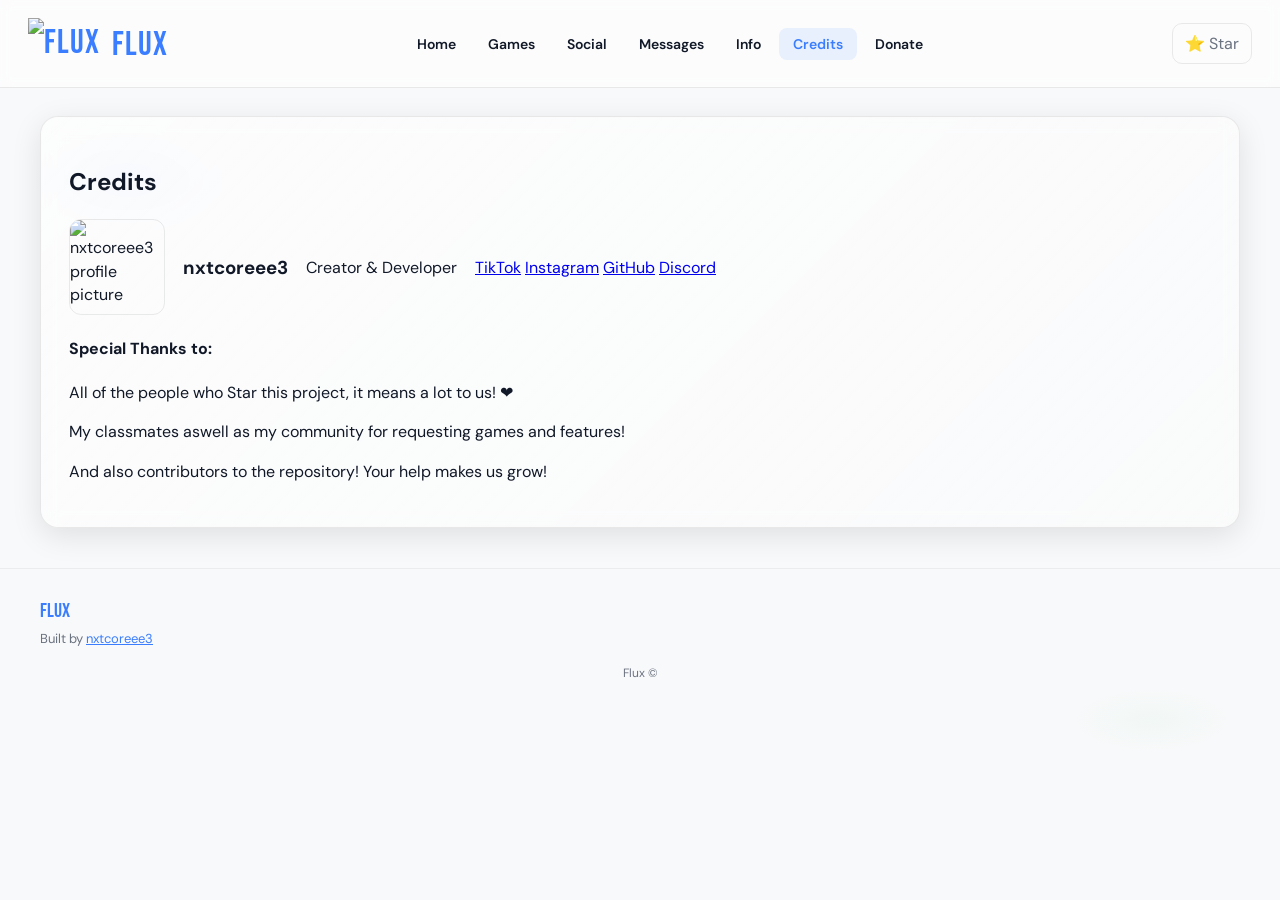
==== credits.html @ bccc271b "Add files via upload" ====
<!doctype html>
<html lang="en">
<head>
  <script>
    // Apply dark/beta instantly before first paint to prevent flash
    (function() {
      try {
        if (localStorage.getItem('flux_dark') === '1' || 
            (localStorage.getItem('flux_dark') === null && window.matchMedia('(prefers-color-scheme: dark)').matches)) {
          document.documentElement.classList.add('dark');
        }
        if (localStorage.getItem('flux_beta') === '1') {
          document.documentElement.classList.add('beta');
        }
      } catch(e) {}
    })();
  </script>

  <meta charset="utf-8" />
  <meta name="viewport" content="width=device-width,initial-scale=1" />
  <title>Credits — Flux</title>
  <link href="https://fonts.googleapis.com/css2?family=Bebas+Neue&family=DM+Sans:wght@400;500;700&display=swap" rel="stylesheet">
  <link rel="stylesheet" href="style.css">
  <style>
    @media (max-width: 768px) {
      #main-nav { overflow-x: auto; -webkit-overflow-scrolling: touch; scrollbar-width: none; flex-wrap: nowrap !important; }
      #main-nav::-webkit-scrollbar { display: none; }
    }
  </style>
</head>
<body>
  <header class="topbar">
    <div class="brand">
      <a href="index.html" class="logo"><img src="assets/logo.png" alt="Flux" style="height:32px;vertical-align:middle;margin-right:6px;"> FLUX</a>
    </div>
    <nav class="nav">
      <button class="nav-toggle" aria-controls="main-nav" aria-expanded="false">☰</button>
      <ul id="main-nav" class="nav-list">
        <li><a href="index.html">Home</a></li>
        <li><a href="games.html">Games</a></li>
        <li><a href="social.html">Social</a></li>
        <li><a href="messages.html">Messages</a></li>
        <li><a href="info.html">Info</a></li>
        <li><a href="credits.html" class="active">Credits</a></li>
        <li><a href="donate.html" class="accent">Donate</a></li>
      </ul>
    </nav>
    <div class="right-actions">
      <a class="icon-btn" href="https://github.com/nxtcoreee3/flux" target="_blank" rel="noopener">⭐ Star</a>
    </div>
  </header>

  <main class="credits-page">
    <section class="section glass">
      <h2>Credits</h2>
      <div class="creator">
        <img src="assets/IMG_0556.JPG" alt="nxtcoreee3 profile picture" class="creator-ava">
        <h3>nxtcoreee3</h3>
        <p>Creator & Developer</p>
        <div class="socials">
          <a class="social" href="https://tiktok.com/@nxtcoreee3" target="_blank" rel="noopener">TikTok</a>
          <a class="social" href="https://instagram.com/nxtcoreee3" target="_blank" rel="noopener">Instagram</a>
          <a class="social" href="https://github.com/nxtcoreee3" target="_blank" rel="noopener">GitHub</a>
          <a class="social" href="https://discord.gg/Jmpzp36PfX" target="_blank" rel="noopener">Discord</a>        
        </div>
      </div>
      <div class="ack">
        <h4>Special Thanks to:</h4>
        <p>All of the people who Star this project, it means a lot to us! ❤️</p>
        <p>My classmates aswell as my community for requesting games and features!</p>
      <p> And also contributors to the repository! Your help makes us grow!</p>
      </div>
    </section>
  </main>

  <footer class="site-footer">
    <div class="footer-inner">
      <div class="footer-brand">
        <a href="index.html" class="logo-small">FLUX</a>
        <p>Built by <a href="https://github.com/nxtcoreee3" target="_blank" rel="noopener">nxtcoreee3</a></p>
      </div>
    </div>
    <small class="copyright">Flux © <span id="year4"></span></small>
  </footer>

  <script type="module" src="script.js"></script>
</body>
</html>
---- style.css ----
/* style.css — Flux */

/* ═══════════════════════════════════════════
   DEFAULT UI  (original look, untouched)
═══════════════════════════════════════════ */

:root {
  --bg: #f8f9fa;
  --panel: #ffffff;
  --glass-bg: rgba(255,255,255,0.5);
  --glass-border: rgba(0,0,0,0.08);
  --accent: #3a7dff;
  --muted: #6b7280;
  --text: #111827;
  --card: #ffffff;
  --glass-blur: 10px;
  --radius: 14px;
  --glass-shadow: 0 8px 30px rgba(0,0,0,0.1);
  --glass-gradient: linear-gradient(135deg, rgba(255,255,255,0.6), rgba(255,255,255,0.3));
  --input-bg: transparent;
  --footer-border: rgba(0,0,0,0.05);
}

html.dark {
  --bg: #0f1117;
  --panel: #1a1d27;
  --glass-bg: rgba(255,255,255,0.04);
  --glass-border: rgba(255,255,255,0.08);
  --muted: #9ca3af;
  --text: #f3f4f6;
  --card: #1a1d27;
  --glass-shadow: 0 8px 30px rgba(0,0,0,0.4);
  --glass-gradient: linear-gradient(135deg, rgba(255,255,255,0.06), rgba(255,255,255,0.02));
  --input-bg: rgba(255,255,255,0.05);
  --footer-border: rgba(255,255,255,0.06);
}

html.dark body {
  background:
    radial-gradient(1200px 600px at 10% 20%, rgba(58,125,255,0.08), transparent 60%),
    radial-gradient(1000px 400px at 90% 80%, rgba(99,102,241,0.06), transparent 60%),
    var(--bg);
  color: var(--text);
}
html.dark .nav-list a { color: var(--text); }
html.dark .logo { color: var(--accent); }
html.dark .title { color: var(--text); }
html.dark .hero h1 { color: var(--text); }
html.dark .modal-panel { background: var(--panel); }
html.dark .modal-header { border-color: var(--glass-border); }
html.dark .card-foot { border-color: var(--glass-border); }
html.dark input, html.dark select {
  background: var(--input-bg) !important;
  color: var(--text) !important;
  border-color: var(--glass-border) !important;
}

*{ box-sizing: border-box; }
html, body { height: 100%; }
body {
  margin: 0;
  font-family: "DM Sans", system-ui, -apple-system, "Segoe UI", Roboto, "Helvetica Neue", Arial;
  background:
    radial-gradient(1200px 600px at 10% 20%, rgba(58,125,255,0.06), transparent 8%),
    radial-gradient(1000px 400px at 90% 80%, rgba(34,197,94,0.03), transparent 8%),
    var(--bg);
  color: var(--text);
  -webkit-font-smoothing: antialiased;
  line-height: 1.45;
  -webkit-tap-highlight-color: transparent;
  transition: background 0.3s ease, color 0.3s ease;
}

.topbar {
  display: flex; align-items: center; justify-content: space-between;
  gap: 16px; padding: 18px 28px;
  backdrop-filter: blur(6px); background: var(--glass-bg);
  border-bottom: 1px solid var(--glass-border);
  position: sticky; top: 0; z-index: 40; transition: background 0.3s ease;
}
.brand { display: flex; align-items: center; gap: 12px; }
.logo { font-family: 'Bebas Neue', sans-serif; font-size: 34px; color: var(--accent); text-decoration: none; letter-spacing: 1px; }
.tag { color: var(--muted); font-size: 13px; }
.nav { display: flex; align-items: center; gap: 12px; }
.nav-toggle { display: none; background: none; border: 0; color: var(--muted); font-size: 18px; padding: 6px 8px; border-radius: 10px; }
.nav-list { display: flex; gap: 4px; list-style: none; padding: 0; margin: 0; }
.nav-list a { color: var(--text); text-decoration: none; font-weight: 600; font-size: 14px; padding: 7px 14px; border-radius: 8px; }
.nav-list a.active, .nav-list a:hover { background: rgba(58,125,255,0.1); color: var(--accent); }
.right-actions { display: flex; align-items: center; gap: 10px; }
.icon-btn { background: transparent; border: 1px solid var(--glass-border); padding: 8px 12px; border-radius: 10px; color: var(--muted); text-decoration: none; transition: background 0.2s; }
.icon-btn:hover { background: rgba(58,125,255,0.08); }
.cta { background: var(--accent); color: white; padding: 10px 14px; border-radius: 10px; text-decoration: none; font-weight: 700; }

.hero {
  max-width: 1200px; margin: 28px auto; padding: 36px; border-radius: 18px;
  display: grid; grid-template-columns: 1fr 360px; gap: 26px; align-items: center;
  background: var(--glass-gradient); border: 1px solid var(--glass-border);
  box-shadow: var(--glass-shadow); backdrop-filter: blur(var(--glass-blur));
}
.hero h1 { font-family: 'Bebas Neue'; font-size: 48px; margin: 0; color: var(--text); }
.hero p { color: var(--muted); margin: 10px 0 18px; }
.hero-actions { display: flex; gap: 12px; }
.btn-large { background: var(--accent); padding: 12px 18px; border-radius: 12px; color: white; text-decoration: none; font-weight: 700; }
.btn-ghost { background: transparent; border: 1px solid var(--glass-border); padding: 10px 16px; border-radius: 12px; color: var(--muted); text-decoration: none; }
.hero-visual { position: relative; height: 160px; }
.tile { position: absolute; border-radius: 12px; background: var(--glass-gradient); box-shadow: 0 10px 40px rgba(0,0,0,0.08); border: 1px solid var(--glass-border); }
.tile-1 { width: 220px; height: 120px; right: 8px; top: 0; transform: rotate(-6deg); }
.tile-2 { width: 160px; height: 92px; right: 40px; top: 60px; transform: rotate(6deg); }
.tile-3 { width: 120px; height: 70px; left: 20px; bottom: 0; transform: rotate(-4deg); }

.section { max-width: 1200px; margin: 28px auto; padding: 0 20px; }
.section-head { display: flex; align-items: center; justify-content: space-between; margin-bottom: 12px; }
.section-head h2 { margin: 0; font-family: 'Bebas Neue'; font-size: 26px; }
.search-wrap input, .controls input { background: var(--input-bg); border: 1px solid var(--glass-border); padding: 8px 12px; border-radius: 10px; color: var(--text); }
.controls select { background: var(--input-bg); border: 1px solid var(--glass-border); padding: 8px 12px; border-radius: 10px; color: var(--text); }
.controls { display: flex; gap: 10px; align-items: center; }

.grid { display: grid; grid-template-columns: repeat(auto-fill, minmax(220px, 1fr)); gap: 18px; }

.card {
  background: var(--glass-bg); border: 1px solid var(--glass-border);
  border-radius: 12px; overflow: hidden;
  transition: transform .18s ease, box-shadow .18s ease;
  display: flex; flex-direction: column; min-height: 320px; position: relative;
}
.card:hover { transform: translateY(-8px); box-shadow: 0 18px 60px rgba(0,0,0,0.12); }
.thumb { width: 100%; height: 160px; object-fit: cover; display: block; }
.card-body { padding: 12px; flex: 1; display: flex; flex-direction: column; gap: 8px; }
.title { font-family: 'Bebas Neue'; font-size: 18px; margin: 0; color: var(--text); }
.meta { color: var(--muted); font-size: 13px; }
.card-foot { display: flex; justify-content: space-between; align-items: center; padding: 12px; border-top: 1px solid var(--glass-border); }
.play-btn { background: var(--accent); padding: 10px 14px; border-radius: 10px; color: white; border: none; font-weight: 700; cursor: pointer; }
.open-btn { background: transparent; border: 1px solid var(--glass-border); padding: 8px 12px; border-radius: 10px; color: var(--muted); cursor: pointer; }
.favorite { width: 36px; height: 36px; border-radius: 9px; display: inline-grid; place-items: center; border: 1px solid var(--glass-border); cursor: pointer; color: var(--muted); background: transparent; }
.favorite.active { color: #ffd166; border-color: rgba(255,209,102,0.3); box-shadow: 0 6px 24px rgba(255,209,102,0.15); }

.hot-badge { position:absolute;top:8px;left:8px;background:linear-gradient(135deg,#ef4444,#f59e0b);color:white;font-size:10px;font-weight:800;padding:3px 8px;border-radius:20px;letter-spacing:0.5px;z-index:2;box-shadow:0 2px 8px rgba(239,68,68,0.4);display:inline-block;width:fit-content; }
.new-badge { position:absolute;top:8px;left:8px;background:linear-gradient(135deg,#22c55e,#16a34a);color:white;font-size:10px;font-weight:800;padding:3px 8px;border-radius:20px;letter-spacing:0.5px;z-index:2;box-shadow:0 2px 8px rgba(34,197,94,0.4);display:inline-block;width:fit-content; }
.compat-badge { display:inline-flex;align-items:center;background:rgba(58,125,255,0.1);color:var(--accent);font-size:10px;font-weight:700;padding:2px 7px;border-radius:20px;border:1px solid rgba(58,125,255,0.2);cursor:help;position:relative;z-index:10; }

.embed-warning { background: var(--glass-bg); padding: 12px; border-radius: 10px; border: 1px dashed var(--glass-border); margin-top: 12px; color: var(--muted); }
.hidden { display: none; }

.modal { position: fixed; inset: 0; display: none; align-items: center; justify-content: center; z-index: 120; }
.modal[aria-hidden="false"] { display: flex; }
.modal-backdrop { position: absolute; inset: 0; background: linear-gradient(180deg, rgba(0,0,0,0.08), rgba(0,0,0,0.12)); backdrop-filter: blur(3px); }
.modal-panel { position: relative; width: calc(100% - 40px); max-width: 1100px; height: 80vh; background: var(--panel); border-radius: 12px; box-shadow: 0 30px 100px rgba(0,0,0,0.2); overflow: hidden; display: flex; flex-direction: column; border: 1px solid var(--glass-border); }
.modal-header { display: flex; align-items: center; justify-content: space-between; padding: 12px 16px; border-bottom: 1px solid var(--glass-border); }
.modal-header [id^="modal-title"] { font-weight: 700; color: var(--text); }
.modal-tools { display: flex; gap: 8px; }
.tool-btn { background: transparent; border: 1px solid var(--glass-border); padding: 8px 10px; border-radius: 8px; color: var(--muted); cursor: pointer; }
.modal-body { flex: 1; display: flex; flex-direction: column; padding: 8px; }
.iframe-wrap { flex: 1; border-radius: 8px; overflow: hidden; background: #f1f1f1; }
iframe { width: 100%; height: 100%; border: 0; background: #f1f1f1; }

.site-footer { margin-top: 40px; padding: 28px 20px; border-top: 1px solid var(--footer-border); }
.footer-inner { max-width: 1200px; margin: 0 auto; display: flex; gap: 20px; align-items: center; justify-content: space-between; }
.logo-small { font-family: 'Bebas Neue'; font-size: 20px; color: var(--accent); text-decoration: none; }
.footer-links a { color: var(--muted); text-decoration: none; margin-right: 10px; }
.star-btn, .coffee-btn { display: inline-block; padding: 8px 12px; border-radius: 10px; text-decoration: none; background: var(--accent); color: #fff; }
.footer-brand p { color: var(--muted); font-size: 13px; margin: 4px 0 0; }
.footer-brand a { color: var(--accent); }
.copyright { display: block; text-align: center; color: var(--muted); font-size: 12px; margin-top: 16px; }
.creator { display: flex; align-items: center; gap: 18px; }
.creator-ava { width: 96px; height: 96px; border-radius: 12px; object-fit: cover; border: 1px solid var(--glass-border); }
.big-btn { display: inline-block; padding: 12px 18px; border-radius: 12px; background: var(--accent); color: #fff; text-decoration: none; margin-right: 12px; }
.big-btn.alt { background: transparent; border: 1px solid var(--glass-border); color: var(--muted); }
.glass { background: var(--glass-gradient); border: 1px solid var(--glass-border); box-shadow: var(--glass-shadow); backdrop-filter: blur(var(--glass-blur)); border-radius: 18px; padding: 28px; }

@media (max-width: 900px) {
  .hero { grid-template-columns: 1fr; padding: 22px; }
  .nav-list { display: none; }
  .nav-toggle { display: inline-block; }
  .topbar { padding: 12px; }
  .section { padding: 0 14px; }
  .footer-inner { flex-direction: column; align-items: flex-start; gap: 16px; }
}
@media (max-width: 768px) {
  #main-nav { overflow-x: auto; -webkit-overflow-scrolling: touch; scrollbar-width: none; flex-wrap: nowrap !important; }
  #main-nav::-webkit-scrollbar { display: none; }
}

@keyframes pulse-dot {
  0%, 100% { opacity: 1; transform: scale(1); }
  50% { opacity: 0.6; transform: scale(1.3); }
}
@keyframes floaty {
  0% { transform: translateY(0); }
  50% { transform: translateY(-6px); }
  100% { transform: translateY(0); }
}
.tile-1, .tile-3 { animation: floaty 4s ease-in-out infinite; }


/* ═══════════════════════════════════════════════════════════════
   🧪 BETA MODE  — html.beta class on <html> activates everything
   Additive layer: overrides default styles, keeps all features
═══════════════════════════════════════════════════════════════ */

/* Beta variables */
html.beta {
  --beta-bg: #0a0b0f;
  --beta-surface: #12141c;
  --beta-surface2: #1c1f2e;
  --beta-border: rgba(255,255,255,0.06);
  --beta-accent: #7c6aff;
  --beta-accent2: #a855f7;
  --beta-glow: rgba(124,106,255,0.25);
  --beta-text: #e8eaf0;
  --beta-muted: #6b7280;
  --beta-card: #161924;
  --beta-gradient: linear-gradient(135deg, #7c6aff, #a855f7);

  /* Override base vars so everything picks up */
  --bg: var(--beta-bg);
  --panel: var(--beta-surface);
  --glass-bg: rgba(255,255,255,0.03);
  --glass-border: var(--beta-border);
  --accent: var(--beta-accent);
  --muted: var(--beta-muted);
  --text: var(--beta-text);
  --card: var(--beta-card);
  --glass-shadow: 0 8px 40px rgba(0,0,0,0.6);
  --glass-gradient: linear-gradient(135deg, rgba(124,106,255,0.08), rgba(168,85,247,0.04));
  --glass-blur: 20px;
  --footer-border: rgba(255,255,255,0.05);
  --input-bg: rgba(255,255,255,0.04);
}

/* Body — rich dark with subtle animated aurora */
html.beta body {
  background: var(--beta-bg);
  color: var(--beta-text);
  animation: beta-aurora 12s ease-in-out infinite alternate;
}
@keyframes beta-aurora {
  0%   { background-position: 0% 0%; }
  100% { background-position: 100% 100%; }
}
html.beta body::before {
  content: '';
  position: fixed;
  inset: 0;
  z-index: -1;
  background:
    radial-gradient(ellipse 80vw 60vh at 20% 10%, rgba(124,106,255,0.12), transparent 60%),
    radial-gradient(ellipse 60vw 40vh at 80% 80%, rgba(168,85,247,0.09), transparent 55%),
    radial-gradient(ellipse 50vw 50vh at 50% 50%, rgba(56,189,248,0.05), transparent 60%),
    var(--beta-bg);
  pointer-events: none;
}

/* ── Beta Topbar ── */
html.beta .topbar {
  background: rgba(10,11,15,0.85);
  backdrop-filter: blur(20px);
  border-bottom: 1px solid var(--beta-border);
  padding: 12px 28px;
  box-shadow: 0 1px 0 rgba(255,255,255,0.04), 0 4px 24px rgba(0,0,0,0.4);
}
html.beta .logo {
  font-size: 32px;
  background: var(--beta-gradient);
  -webkit-background-clip: text;
  -webkit-text-fill-color: transparent;
  background-clip: text;
  filter: drop-shadow(0 0 12px rgba(124,106,255,0.4));
}
html.beta .nav-list a {
  color: var(--beta-muted);
  font-size: 13px;
  font-weight: 600;
  padding: 6px 13px;
  border-radius: 8px;
  letter-spacing: 0.2px;
  transition: all 0.2s;
}
html.beta .nav-list a:hover,
html.beta .nav-list a.active {
  background: rgba(124,106,255,0.15);
  color: #a78bfa;
}
html.beta .nav-list a.active {
  box-shadow: inset 0 0 0 1px rgba(124,106,255,0.3);
}
html.beta .icon-btn {
  border-color: var(--beta-border);
  color: var(--beta-muted);
  border-radius: 20px;
  padding: 7px 14px;
  font-size: 12px;
  letter-spacing: 0.2px;
}
html.beta .icon-btn:hover {
  background: rgba(124,106,255,0.12);
  border-color: rgba(124,106,255,0.3);
  color: #a78bfa;
}
html.beta .cta {
  background: var(--beta-gradient);
  border-radius: 20px;
  padding: 8px 18px;
  font-size: 13px;
  box-shadow: 0 4px 16px var(--beta-glow);
  letter-spacing: 0.2px;
}

/* ── Beta Hero ── */
html.beta .hero {
  background: linear-gradient(135deg, rgba(124,106,255,0.08), rgba(168,85,247,0.05));
  border-color: rgba(124,106,255,0.2);
  border-radius: 20px;
  box-shadow: 0 0 0 1px rgba(124,106,255,0.1), 0 24px 60px rgba(0,0,0,0.5);
}
html.beta .hero h1 {
  background: linear-gradient(135deg, #e8eaf0 30%, #a78bfa);
  -webkit-background-clip: text;
  -webkit-text-fill-color: transparent;
  background-clip: text;
}
html.beta .btn-large {
  background: var(--beta-gradient);
  border-radius: 20px;
  box-shadow: 0 4px 20px var(--beta-glow);
  padding: 12px 22px;
}
html.beta .btn-ghost {
  border-color: rgba(124,106,255,0.3);
  color: #a78bfa;
  border-radius: 20px;
}
html.beta .tile {
  background: linear-gradient(135deg, rgba(124,106,255,0.12), rgba(168,85,247,0.06));
  border-color: rgba(124,106,255,0.15);
  box-shadow: 0 8px 32px rgba(124,106,255,0.15);
}

/* ── Beta Cards ── */
html.beta .card {
  background: var(--beta-card);
  border: 1px solid var(--beta-border);
  border-radius: 14px;
  min-height: 0;
  overflow: hidden;
  transition: transform 0.2s cubic-bezier(0.34,1.56,0.64,1), box-shadow 0.2s ease, border-color 0.2s ease;
}
html.beta .card:hover {
  transform: translateY(-6px) scale(1.01);
  box-shadow: 0 20px 60px rgba(0,0,0,0.5), 0 0 0 1px rgba(124,106,255,0.3);
  border-color: rgba(124,106,255,0.3);
}
html.beta .thumb {
  height: 150px;
  filter: brightness(0.95);
  transition: filter 0.2s, transform 0.3s;
}
html.beta .card:hover .thumb {
  filter: brightness(1.05);
  transform: scale(1.03);
}
html.beta .card-body {
  background: var(--beta-card);
}
html.beta .title {
  color: var(--beta-text);
  font-size: 17px;
}
html.beta .meta {
  color: var(--beta-muted);
  font-size: 12px;
}
html.beta .card-foot {
  background: rgba(255,255,255,0.02);
  border-color: var(--beta-border);
}
html.beta .play-btn {
  background: var(--beta-gradient);
  border-radius: 20px;
  padding: 9px 18px;
  font-size: 13px;
  box-shadow: 0 4px 14px var(--beta-glow);
  letter-spacing: 0.2px;
  transition: opacity 0.15s, box-shadow 0.15s;
}
html.beta .play-btn:hover {
  opacity: 0.9;
  box-shadow: 0 6px 20px var(--beta-glow);
}
html.beta .favorite {
  border-color: var(--beta-border);
  border-radius: 20px;
  width: 34px; height: 34px;
}
html.beta .favorite:hover { border-color: #ffd166; }

/* ── Beta Badges ── */
html.beta .hot-badge {
  background: linear-gradient(135deg, #ef4444, #f97316);
  box-shadow: 0 2px 12px rgba(239,68,68,0.5);
  border-radius: 20px;
}
html.beta .new-badge {
  background: linear-gradient(135deg, #22c55e, #10b981);
  box-shadow: 0 2px 12px rgba(34,197,94,0.5);
  border-radius: 20px;
}
html.beta .compat-badge {
  background: rgba(124,106,255,0.12);
  color: #a78bfa;
  border-color: rgba(124,106,255,0.25);
}

/* ── Beta Section headings ── */
html.beta .section-head h2 {
  background: var(--beta-gradient);
  -webkit-background-clip: text;
  -webkit-text-fill-color: transparent;
  background-clip: text;
  font-size: 24px;
  letter-spacing: 0.5px;
}
html.beta .search-wrap input,
html.beta .controls input,
html.beta .controls select {
  background: rgba(255,255,255,0.04) !important;
  border-color: var(--beta-border) !important;
  color: var(--beta-text) !important;
  border-radius: 20px !important;
}

/* ── Beta Modal ── */
html.beta .modal-backdrop {
  background: rgba(0,0,0,0.7);
  backdrop-filter: blur(10px);
}
html.beta .modal-panel {
  background: var(--beta-surface);
  border-color: rgba(124,106,255,0.2);
  border-radius: 18px;
  box-shadow: 0 40px 120px rgba(0,0,0,0.7), 0 0 0 1px rgba(124,106,255,0.15);
}
html.beta .modal-header { border-color: var(--beta-border); }
html.beta .tool-btn {
  border-color: var(--beta-border);
  color: var(--beta-muted);
  border-radius: 20px;
}
html.beta .tool-btn:hover {
  background: rgba(124,106,255,0.1);
  border-color: rgba(124,106,255,0.3);
  color: #a78bfa;
}

/* ── Beta Glass util ── */
html.beta .glass {
  background: linear-gradient(135deg, rgba(124,106,255,0.06), rgba(168,85,247,0.03));
  border-color: rgba(124,106,255,0.15);
  box-shadow: 0 8px 40px rgba(0,0,0,0.4);
  border-radius: 20px;
}

/* ── Beta Footer ── */
html.beta .site-footer {
  border-color: var(--beta-border);
}
html.beta .logo-small {
  background: var(--beta-gradient);
  -webkit-background-clip: text;
  -webkit-text-fill-color: transparent;
  background-clip: text;
}
html.beta .star-btn, html.beta .coffee-btn {
  background: var(--beta-gradient);
  border-radius: 20px;
  box-shadow: 0 4px 14px var(--beta-glow);
}

/* ── Beta input overrides ── */
html.beta input, html.beta select, html.beta textarea {
  background: rgba(255,255,255,0.04) !important;
  border-color: var(--beta-border) !important;
  color: var(--beta-text) !important;
}

/* ── Beta indicator badge in dropdown ── */
.beta-mode-indicator {
  display: inline-flex;
  align-items: center;
  gap: 4px;
  background: linear-gradient(135deg, #7c6aff, #a855f7);
  color: white;
  font-size: 9px;
  font-weight: 800;
  padding: 2px 7px;
  border-radius: 20px;
  letter-spacing: 0.6px;
  text-transform: uppercase;
  margin-left: auto;
}

/* ═══════════════════════════════════════════════════════════════
   🧪 BETA MODE — EXTENDED REVOLUTIONARY LAYER
═══════════════════════════════════════════════════════════════ */

/* ── Instant dark background on beta to kill white flash ── */
html.beta,
html.beta body {
  background-color: #0a0b0f !important;
}

/* ── Scrollbar ── */
html.beta ::-webkit-scrollbar { width: 6px; height: 6px; }
html.beta ::-webkit-scrollbar-track { background: transparent; }
html.beta ::-webkit-scrollbar-thumb { background: rgba(124,106,255,0.3); border-radius: 20px; }
html.beta ::-webkit-scrollbar-thumb:hover { background: rgba(124,106,255,0.5); }

/* ── Selection ── */
html.beta ::selection { background: rgba(124,106,255,0.3); color: white; }

/* ── Topbar — frosted dark pill nav ── */
html.beta .topbar {
  padding: 10px 24px;
  background: rgba(10,11,15,0.9) !important;
  border-bottom: 1px solid rgba(255,255,255,0.05);
  box-shadow: 0 1px 30px rgba(0,0,0,0.5);
}
html.beta .nav-list {
  background: rgba(255,255,255,0.04);
  border-radius: 12px;
  padding: 4px;
  border: 1px solid rgba(255,255,255,0.06);
  gap: 2px;
}
html.beta .nav-list a {
  border-radius: 9px;
  font-size: 13px;
  padding: 6px 12px;
  color: rgba(255,255,255,0.5);
  font-weight: 500;
  transition: all 0.15s;
}
html.beta .nav-list a:hover {
  background: rgba(255,255,255,0.07);
  color: rgba(255,255,255,0.9);
}
html.beta .nav-list a.active {
  background: linear-gradient(135deg, rgba(124,106,255,0.35), rgba(168,85,247,0.25));
  color: #c4b5fd;
  box-shadow: 0 0 0 1px rgba(124,106,255,0.4);
  font-weight: 700;
}

/* ── User display name in nav ── */
html.beta #user-name { color: rgba(255,255,255,0.85) !important; }
html.dark #user-name { color: var(--text) !important; }
html.dark #profile-display-name { color: var(--text) !important; }
html.dark .profile-dropdown { background: var(--panel) !important; }

/* ── Grid — tighter, more tiles ── */
html.beta .grid {
  grid-template-columns: repeat(auto-fill, minmax(185px, 1fr));
  gap: 10px;
}

/* ── Cards — cinematic style ── */
html.beta .card {
  background: #0f1118;
  border: 1px solid rgba(255,255,255,0.05);
  border-radius: 12px;
  min-height: 0;
  box-shadow: 0 4px 20px rgba(0,0,0,0.4);
}
html.beta .card::after {
  content: '';
  position: absolute;
  inset: 0;
  border-radius: 12px;
  background: linear-gradient(to bottom, transparent 50%, rgba(0,0,0,0.7) 100%);
  pointer-events: none;
  z-index: 1;
  opacity: 0;
  transition: opacity 0.2s;
}
html.beta .card:hover::after { opacity: 1; }
html.beta .card:hover {
  border-color: rgba(124,106,255,0.4);
  box-shadow: 0 0 0 1px rgba(124,106,255,0.25), 0 20px 50px rgba(0,0,0,0.6);
  transform: translateY(-5px) scale(1.015);
}
html.beta .thumb {
  height: 145px;
  transition: transform 0.4s cubic-bezier(0.34,1.1,0.64,1);
}
html.beta .card:hover .thumb { transform: scale(1.06); }
html.beta .card-body {
  background: transparent;
  padding: 10px 10px 6px;
  position: relative;
  z-index: 2;
}
html.beta .card-foot {
  background: rgba(255,255,255,0.03);
  border-color: rgba(255,255,255,0.05);
  position: relative;
  z-index: 2;
}
html.beta .title { font-size: 15px; color: rgba(255,255,255,0.92); letter-spacing: 0.2px; }
html.beta .meta { font-size: 11px; color: rgba(255,255,255,0.35); }

/* ── Play button — glowing pill ── */
html.beta .play-btn {
  background: linear-gradient(135deg, #7c6aff, #a855f7);
  border-radius: 20px;
  padding: 8px 16px;
  font-size: 12px;
  letter-spacing: 0.3px;
  box-shadow: 0 4px 14px rgba(124,106,255,0.4);
  border: none;
  position: relative;
  overflow: hidden;
  transition: all 0.2s;
}
html.beta .play-btn::before {
  content: '';
  position: absolute;
  top: 0; left: -100%;
  width: 100%; height: 100%;
  background: linear-gradient(90deg, transparent, rgba(255,255,255,0.15), transparent);
  transition: left 0.4s;
}
html.beta .play-btn:hover::before { left: 100%; }
html.beta .play-btn:hover {
  transform: translateY(-1px);
  box-shadow: 0 6px 22px rgba(124,106,255,0.55);
}

/* ── Favourite button ── */
html.beta .favorite {
  width: 32px; height: 32px;
  border-radius: 8px;
  border-color: rgba(255,255,255,0.08);
  transition: all 0.15s;
}
html.beta .favorite:hover { border-color: #ffd166; color: #ffd166; background: rgba(255,209,102,0.08); }
html.beta .favorite.active { color: #ffd166; border-color: rgba(255,209,102,0.4); background: rgba(255,209,102,0.1); }

/* ── Section headings ── */
html.beta .section { padding: 0 20px; }
html.beta .section-head h2 {
  font-size: 13px;
  font-weight: 700;
  text-transform: uppercase;
  letter-spacing: 1.5px;
  background: none;
  -webkit-text-fill-color: unset;
  color: rgba(255,255,255,0.4);
  font-family: 'DM Sans', sans-serif;
}

/* ── Hero — immersive cinematic ── */
html.beta .hero {
  background: linear-gradient(135deg, rgba(124,106,255,0.1) 0%, rgba(10,11,15,0) 60%), #0f1118;
  border: 1px solid rgba(124,106,255,0.15);
  border-radius: 20px;
  box-shadow: 0 0 80px rgba(124,106,255,0.08), inset 0 1px 0 rgba(255,255,255,0.05);
  position: relative;
  overflow: hidden;
}
html.beta .hero::before {
  content: '';
  position: absolute;
  top: -60%; left: -20%;
  width: 60%; height: 200%;
  background: radial-gradient(ellipse, rgba(124,106,255,0.15), transparent 60%);
  pointer-events: none;
}
html.beta .hero h1 {
  -webkit-text-fill-color: unset;
  background: none;
  color: white;
  font-size: 52px;
  line-height: 1;
  text-shadow: 0 0 40px rgba(124,106,255,0.3);
}
html.beta .hero p { color: rgba(255,255,255,0.45); }
html.beta .btn-large {
  background: linear-gradient(135deg, #7c6aff, #a855f7);
  border-radius: 24px;
  padding: 13px 26px;
  font-size: 14px;
  box-shadow: 0 6px 24px rgba(124,106,255,0.45);
  letter-spacing: 0.3px;
  position: relative;
  overflow: hidden;
  transition: all 0.2s;
}
html.beta .btn-large:hover { transform: translateY(-2px); box-shadow: 0 10px 32px rgba(124,106,255,0.55); }
html.beta .btn-ghost {
  border-radius: 24px;
  border-color: rgba(255,255,255,0.1);
  color: rgba(255,255,255,0.5);
  padding: 12px 22px;
  transition: all 0.2s;
}
html.beta .btn-ghost:hover { border-color: rgba(124,106,255,0.4); color: #c4b5fd; background: rgba(124,106,255,0.08); }

/* ── Search & inputs ── */
html.beta .search-wrap input,
html.beta .controls input,
html.beta .controls select,
html.beta input:not([type="checkbox"]):not([type="radio"]),
html.beta select,
html.beta textarea {
  background: rgba(255,255,255,0.04) !important;
  border: 1px solid rgba(255,255,255,0.08) !important;
  color: rgba(255,255,255,0.8) !important;
  border-radius: 10px !important;
  transition: border-color 0.15s, box-shadow 0.15s;
}
html.beta input:focus,
html.beta select:focus,
html.beta textarea:focus {
  border-color: rgba(124,106,255,0.5) !important;
  box-shadow: 0 0 0 3px rgba(124,106,255,0.1) !important;
  outline: none !important;
}
html.beta input::placeholder,
html.beta textarea::placeholder { color: rgba(255,255,255,0.2) !important; }

/* ── Badges ── */
html.beta .hot-badge { letter-spacing: 0.5px; }
html.beta .new-badge { letter-spacing: 0.5px; }
html.beta .compat-badge { background: rgba(124,106,255,0.15); color: #a78bfa; border-color: rgba(124,106,255,0.3); }

/* ── Modals ── */
html.beta .modal-backdrop { background: rgba(0,0,0,0.75); backdrop-filter: blur(16px); }
html.beta .modal-panel {
  background: #0f1118;
  border: 1px solid rgba(124,106,255,0.2);
  border-radius: 20px;
  box-shadow: 0 40px 120px rgba(0,0,0,0.8), 0 0 0 1px rgba(124,106,255,0.1);
}
html.beta .modal-header { border-color: rgba(255,255,255,0.05); background: rgba(255,255,255,0.02); }
html.beta .modal-header [id^="modal-title"] { color: rgba(255,255,255,0.9); }
html.beta .tool-btn {
  border-color: rgba(255,255,255,0.08);
  color: rgba(255,255,255,0.4);
  border-radius: 8px;
  transition: all 0.15s;
}
html.beta .tool-btn:hover { background: rgba(124,106,255,0.12); border-color: rgba(124,106,255,0.3); color: #c4b5fd; }

/* ── Glass sections ── */
html.beta .glass {
  background: rgba(255,255,255,0.02);
  border: 1px solid rgba(255,255,255,0.06);
  border-radius: 20px;
  box-shadow: 0 8px 40px rgba(0,0,0,0.5);
}

/* ── Footer ── */
html.beta .site-footer {
  border-color: rgba(255,255,255,0.05);
  background: rgba(255,255,255,0.01);
}
html.beta .footer-links a { color: rgba(255,255,255,0.3); }
html.beta .footer-links a:hover { color: #a78bfa; }
html.beta .footer-brand p { color: rgba(255,255,255,0.25); }
html.beta .copyright { color: rgba(255,255,255,0.15); }
html.beta .logo-small { -webkit-text-fill-color: unset; background: none; color: #a78bfa; }
html.beta .star-btn, html.beta .coffee-btn {
  background: linear-gradient(135deg, #7c6aff, #a855f7);
  border-radius: 20px;
  box-shadow: 0 4px 14px rgba(124,106,255,0.35);
}

/* ── Icons ── */
html.beta .icon-btn {
  border-radius: 10px;
  background: rgba(255,255,255,0.04);
  border-color: rgba(255,255,255,0.06);
  color: rgba(255,255,255,0.5);
  transition: all 0.15s;
}
html.beta .icon-btn:hover { background: rgba(124,106,255,0.12); border-color: rgba(124,106,255,0.3); color: #c4b5fd; }

/* ── Visitor counter ── */
html.beta .visitor-counter span:first-child { background: #a78bfa !important; box-shadow: 0 0 8px #a78bfa !important; }

/* ── Embed warning ── */
html.beta .embed-warning { background: rgba(255,255,255,0.03); border-color: rgba(255,255,255,0.06); color: rgba(255,255,255,0.4); }

/* ── Toast container ── */
html.beta #toast-container > div {
  background: #1c1f2e !important;
  border-color: rgba(124,106,255,0.5) !important;
  color: rgba(255,255,255,0.9) !important;
  box-shadow: 0 8px 30px rgba(0,0,0,0.5) !important;
}

/* ── Dark mode text fixes (non-beta) ── */
html.dark #user-name { color: var(--text) !important; }
html.dark #profile-display-name { color: var(--text) !important; }
html.dark #profile-email { color: var(--muted) !important; }
html.dark #profile-fav-count { color: var(--text) !important; }

/* ── Beta dropdown ── */
html.beta #profile-dropdown {
  background: #12141c !important;
  border: 1px solid rgba(124,106,255,0.2) !important;
  box-shadow: 0 20px 60px rgba(0,0,0,0.7), 0 0 0 1px rgba(124,106,255,0.1) !important;
}
html.beta #profile-dropdown > div { border-color: rgba(255,255,255,0.05) !important; }
html.beta #profile-dropdown button,
html.beta #profile-dropdown a {
  color: rgba(255,255,255,0.7) !important;
  transition: background 0.15s, color 0.15s;
}
html.beta #profile-dropdown button:hover,
html.beta #profile-dropdown a:hover {
  background: rgba(124,106,255,0.1) !important;
  color: #c4b5fd !important;
}
html.beta #sign-out-btn { color: #f87171 !important; }
html.beta #sign-out-btn:hover { background: rgba(248,113,113,0.1) !important; }
html.beta #mod-panel-btn { color: #c4b5fd !important; }
html.beta #user-name { color: rgba(255,255,255,0.9) !important; }
html.beta #profile-display-name { color: rgba(255,255,255,0.9) !important; }
html.beta #profile-email { color: rgba(255,255,255,0.35) !important; }
html.beta #profile-fav-count { color: rgba(255,255,255,0.7) !important; }

/* ── Notification dropdown ── */
html.beta #notif-dropdown {
  background: #12141c !important;
  border-color: rgba(255,255,255,0.06) !important;
}
html.beta #stats-dropdown {
  background: #12141c !important;
  border-color: rgba(255,255,255,0.06) !important;
}

/* ── Page transition fade-in ── */
html.beta body { animation: beta-fadein 0.25s ease both; }
@keyframes beta-fadein { from { opacity: 0; } to { opacity: 1; } }
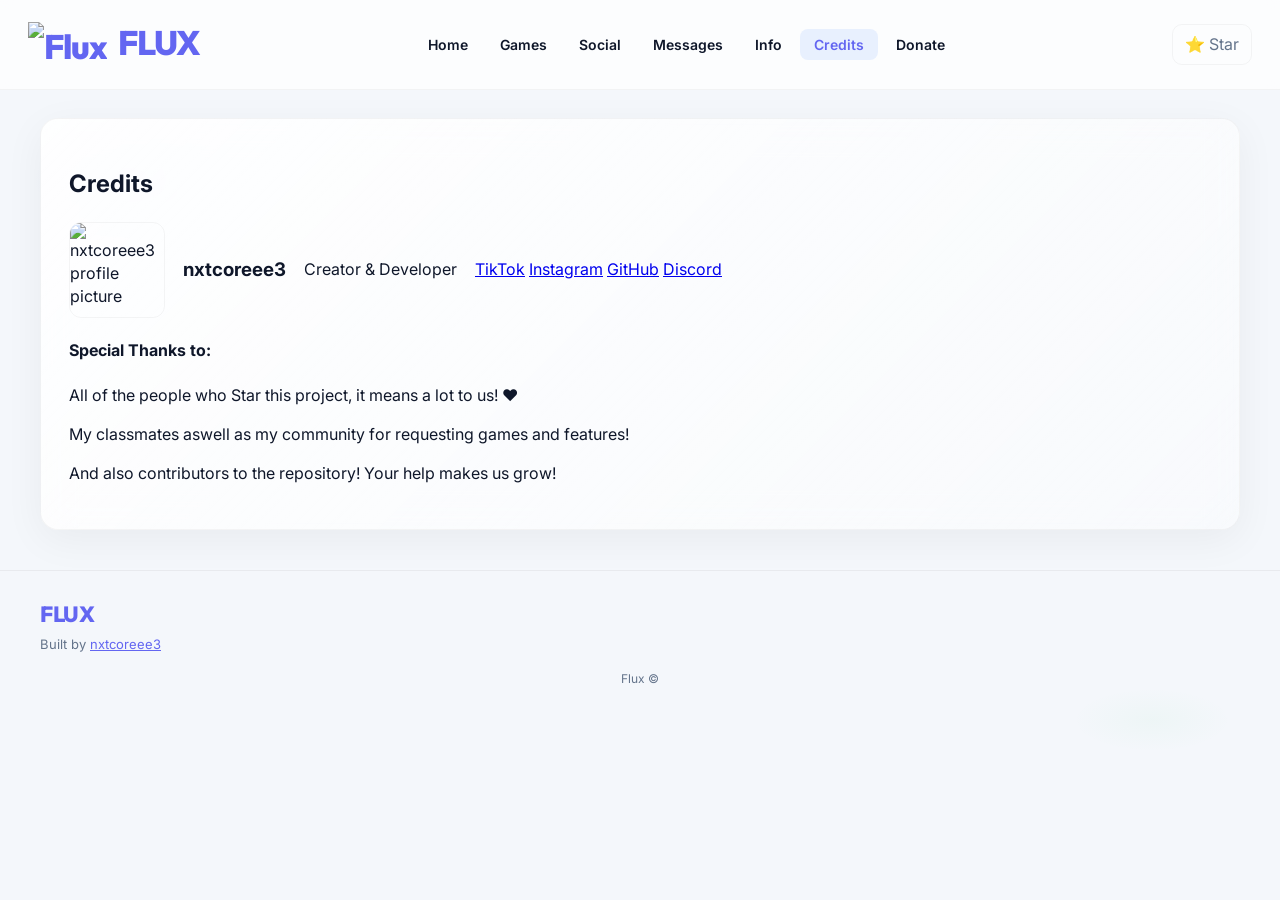
==== commit 2fcdd4db: "Add files via upload" ====
--- a/credits.html
+++ b/credits.html
@@ -19,7 +19,7 @@
   <meta charset="utf-8" />
   <meta name="viewport" content="width=device-width,initial-scale=1" />
   <title>Credits — Flux</title>
-  <link href="https://fonts.googleapis.com/css2?family=Bebas+Neue&family=DM+Sans:wght@400;500;700&display=swap" rel="stylesheet">
+  <link href="https://fonts.googleapis.com/css2?family=Outfit:wght@400;700;800&family=Inter:wght@400;500;600;700&display=swap" rel="stylesheet">
   <link rel="stylesheet" href="style.css">
   <style>
     @media (max-width: 768px) {
@@ -29,6 +29,25 @@
   </style>
 </head>
 <body>
+  <div id="global-page-loader" style="position:fixed;inset:0;background:#ffffff;z-index:9999999;display:flex;justify-content:center;align-items:center;transition:opacity 0.4s ease;pointer-events:none;">
+    <img src="assets/loading.gif" style="width:250px;height:auto;" alt="Loading...">
+  </div>
+  <script>
+    // Fast Boot: hide the white loader quickly (best effort)
+    (function(){
+      const hide = () => {
+        try { if (localStorage.getItem('flux_fast_boot') !== '1') return; } catch(e){ return; }
+        const el = document.getElementById('global-page-loader');
+        if (!el) return;
+        el.style.opacity = '0';
+        setTimeout(() => { try { el.remove(); } catch(e){} }, 420);
+      };
+      setTimeout(hide, 80);
+      requestAnimationFrame(hide);
+      window.addEventListener('pageshow', hide, { once: true });
+    })();
+  </script>
+
   <header class="topbar">
     <div class="brand">
       <a href="index.html" class="logo"><img src="assets/logo.png" alt="Flux" style="height:32px;vertical-align:middle;margin-right:6px;"> FLUX</a>
@@ -84,5 +103,11 @@
   </footer>
 
   <script type="module" src="script.js"></script>
+
+<script>
+  window.addEventListener('load', () => {
+    setTimeout(() => { const loader = document.getElementById('global-page-loader'); if(loader) { loader.style.opacity = '0'; setTimeout(() => loader.remove(), 400); } }, 400);
+  });
+</script>
 </body>
 </html>
--- a/style.css
+++ b/style.css
@@ -5,34 +5,35 @@
 ═══════════════════════════════════════════ */
 
 :root {
-  --bg: #f8f9fa;
+  --bg: #f4f7fb;
   --panel: #ffffff;
-  --glass-bg: rgba(255,255,255,0.5);
-  --glass-border: rgba(0,0,0,0.08);
-  --accent: #3a7dff;
-  --muted: #6b7280;
-  --text: #111827;
+  --glass-bg: rgba(255,255,255,0.7);
+  --glass-border: rgba(0,0,0,0.04);
+  --accent: #6366f1;
+  --muted: #64748b;
+  --text: #0f172a;
   --card: #ffffff;
-  --glass-blur: 10px;
-  --radius: 14px;
-  --glass-shadow: 0 8px 30px rgba(0,0,0,0.1);
-  --glass-gradient: linear-gradient(135deg, rgba(255,255,255,0.6), rgba(255,255,255,0.3));
-  --input-bg: transparent;
+  --glass-blur: 16px;
+  --radius: 16px;
+  --glass-shadow: 0 10px 40px rgba(0,0,0,0.05);
+  --glass-gradient: linear-gradient(135deg, rgba(255,255,255,0.9), rgba(255,255,255,0.4));
+  --input-bg: rgba(255,255,255,0.6);
   --footer-border: rgba(0,0,0,0.05);
 }
 
 html.dark {
-  --bg: #0f1117;
-  --panel: #1a1d27;
-  --glass-bg: rgba(255,255,255,0.04);
-  --glass-border: rgba(255,255,255,0.08);
-  --muted: #9ca3af;
-  --text: #f3f4f6;
-  --card: #1a1d27;
-  --glass-shadow: 0 8px 30px rgba(0,0,0,0.4);
-  --glass-gradient: linear-gradient(135deg, rgba(255,255,255,0.06), rgba(255,255,255,0.02));
-  --input-bg: rgba(255,255,255,0.05);
-  --footer-border: rgba(255,255,255,0.06);
+  --bg: #09090b;
+  --panel: #18181b;
+  --glass-bg: rgba(255,255,255,0.02);
+  --glass-border: rgba(255,255,255,0.05);
+  --accent: #06b6d4;
+  --muted: #a1a1aa;
+  --text: #f8fafc;
+  --card: #18181b;
+  --glass-shadow: 0 16px 40px rgba(0,0,0,0.4);
+  --glass-gradient: linear-gradient(135deg, rgba(255,255,255,0.05), rgba(255,255,255,0.01));
+  --input-bg: rgba(255,255,255,0.03);
+  --footer-border: rgba(255,255,255,0.04);
 }
 
 html.dark body {
@@ -59,7 +60,7 @@
 html, body { height: 100%; }
 body {
   margin: 0;
-  font-family: "DM Sans", system-ui, -apple-system, "Segoe UI", Roboto, "Helvetica Neue", Arial;
+  font-family: "Inter", system-ui, -apple-system, "Segoe UI", Roboto, "Helvetica Neue", Arial;
   background:
     radial-gradient(1200px 600px at 10% 20%, rgba(58,125,255,0.06), transparent 8%),
     radial-gradient(1000px 400px at 90% 80%, rgba(34,197,94,0.03), transparent 8%),
@@ -79,7 +80,7 @@
   position: sticky; top: 0; z-index: 40; transition: background 0.3s ease;
 }
 .brand { display: flex; align-items: center; gap: 12px; }
-.logo { font-family: 'Bebas Neue', sans-serif; font-size: 34px; color: var(--accent); text-decoration: none; letter-spacing: 1px; }
+.logo { font-family: 'Outfit', sans-serif; font-size: 34px; font-weight: 800; color: var(--accent); text-decoration: none; letter-spacing: -1px; }
 .tag { color: var(--muted); font-size: 13px; }
 .nav { display: flex; align-items: center; gap: 12px; }
 .nav-toggle { display: none; background: none; border: 0; color: var(--muted); font-size: 18px; padding: 6px 8px; border-radius: 10px; }
@@ -93,11 +94,11 @@
 
 .hero {
   max-width: 1200px; margin: 28px auto; padding: 36px; border-radius: 18px;
-  display: grid; grid-template-columns: 1fr 360px; gap: 26px; align-items: center;
+  display: grid; grid-template-columns: 1fr 340px; gap: 26px; align-items: start;
   background: var(--glass-gradient); border: 1px solid var(--glass-border);
   box-shadow: var(--glass-shadow); backdrop-filter: blur(var(--glass-blur));
 }
-.hero h1 { font-family: 'Bebas Neue'; font-size: 48px; margin: 0; color: var(--text); }
+.hero h1 { font-family: 'Outfit', sans-serif; font-size: 48px; font-weight: 800; margin: 0; color: var(--text); letter-spacing: -1px; }
 .hero p { color: var(--muted); margin: 10px 0 18px; }
 .hero-actions { display: flex; gap: 12px; }
 .btn-large { background: var(--accent); padding: 12px 18px; border-radius: 12px; color: white; text-decoration: none; font-weight: 700; }
@@ -108,9 +109,89 @@
 .tile-2 { width: 160px; height: 92px; right: 40px; top: 60px; transform: rotate(6deg); }
 .tile-3 { width: 120px; height: 70px; left: 20px; bottom: 0; transform: rotate(-4deg); }
 
+/* ── Commits Panel ── */
+.hero-commits {
+  border-left: 1px solid var(--glass-border);
+  padding-left: 24px;
+  min-width: 0;
+  flex-shrink: 0;
+  width: 340px;
+}
+.commits-header {
+  display: flex;
+  align-items: center;
+  justify-content: space-between;
+  margin-bottom: 12px;
+}
+.commit-row {
+  display: flex;
+  flex-direction: column;
+  gap: 2px;
+  padding: 8px 10px;
+  border-radius: 10px;
+  transition: background 0.15s;
+  cursor: pointer;
+  border: 1px solid transparent;
+}
+.commit-row:hover { background: rgba(58,125,255,0.06); border-color: rgba(58,125,255,0.15); }
+.commit-sha-line {
+  display: flex;
+  align-items: center;
+  gap: 8px;
+}
+.commit-sha {
+  font-family: monospace;
+  font-size: 11px;
+  font-weight: 700;
+  color: var(--accent);
+  background: rgba(58,125,255,0.1);
+  padding: 1px 6px;
+  border-radius: 6px;
+  text-decoration: none;
+  flex-shrink: 0;
+}
+.commit-sha:hover { background: rgba(58,125,255,0.2); }
+.commit-msg {
+  font-size: 12px;
+  font-weight: 600;
+  color: var(--text);
+  white-space: nowrap;
+  overflow: hidden;
+  text-overflow: ellipsis;
+}
+.commit-ai-desc {
+  font-size: 11px;
+  color: var(--muted);
+  line-height: 1.4;
+  margin-top: 2px;
+}
+.commit-ai-desc a {
+  color: var(--accent);
+  text-decoration: underline;
+  font-weight: 600;
+}
+.commit-time {
+  font-size: 10px;
+  color: var(--muted);
+}
+.commit-new-badge {
+  background: linear-gradient(135deg,#22c55e,#16a34a);
+  color: white;
+  font-size: 9px;
+  font-weight: 800;
+  padding: 1px 6px;
+  border-radius: 20px;
+  letter-spacing: 0.4px;
+  text-transform: uppercase;
+  flex-shrink: 0;
+}
+@media (max-width: 900px) {
+  .hero-commits { display: none; }
+}
+
 .section { max-width: 1200px; margin: 28px auto; padding: 0 20px; }
 .section-head { display: flex; align-items: center; justify-content: space-between; margin-bottom: 12px; }
-.section-head h2 { margin: 0; font-family: 'Bebas Neue'; font-size: 26px; }
+.section-head h2 { margin: 0; font-family: 'Outfit', sans-serif; font-size: 28px; font-weight: 700; letter-spacing: -0.5px; }
 .search-wrap input, .controls input { background: var(--input-bg); border: 1px solid var(--glass-border); padding: 8px 12px; border-radius: 10px; color: var(--text); }
 .controls select { background: var(--input-bg); border: 1px solid var(--glass-border); padding: 8px 12px; border-radius: 10px; color: var(--text); }
 .controls { display: flex; gap: 10px; align-items: center; }
@@ -126,7 +207,7 @@
 .card:hover { transform: translateY(-8px); box-shadow: 0 18px 60px rgba(0,0,0,0.12); }
 .thumb { width: 100%; height: 160px; object-fit: cover; display: block; }
 .card-body { padding: 12px; flex: 1; display: flex; flex-direction: column; gap: 8px; }
-.title { font-family: 'Bebas Neue'; font-size: 18px; margin: 0; color: var(--text); }
+.title { font-family: 'Inter', sans-serif; font-size: 16px; font-weight: 600; margin: 0; color: var(--text); }
 .meta { color: var(--muted); font-size: 13px; }
 .card-foot { display: flex; justify-content: space-between; align-items: center; padding: 12px; border-top: 1px solid var(--glass-border); }
 .play-btn { background: var(--accent); padding: 10px 14px; border-radius: 10px; color: white; border: none; font-weight: 700; cursor: pointer; }
@@ -155,7 +236,7 @@
 
 .site-footer { margin-top: 40px; padding: 28px 20px; border-top: 1px solid var(--footer-border); }
 .footer-inner { max-width: 1200px; margin: 0 auto; display: flex; gap: 20px; align-items: center; justify-content: space-between; }
-.logo-small { font-family: 'Bebas Neue'; font-size: 20px; color: var(--accent); text-decoration: none; }
+.logo-small { font-family: 'Outfit', sans-serif; font-size: 22px; font-weight: 800; color: var(--accent); text-decoration: none; letter-spacing: -0.5px; }
 .footer-links a { color: var(--muted); text-decoration: none; margin-right: 10px; }
 .star-btn, .coffee-btn { display: inline-block; padding: 8px 12px; border-radius: 10px; text-decoration: none; background: var(--accent); color: #fff; }
 .footer-brand p { color: var(--muted); font-size: 13px; margin: 4px 0 0; }
@@ -654,7 +735,7 @@
   background: none;
   -webkit-text-fill-color: unset;
   color: rgba(255,255,255,0.4);
-  font-family: 'DM Sans', sans-serif;
+  font-family: 'Inter', sans-serif;
 }
 
 /* ── Hero — immersive cinematic ── */
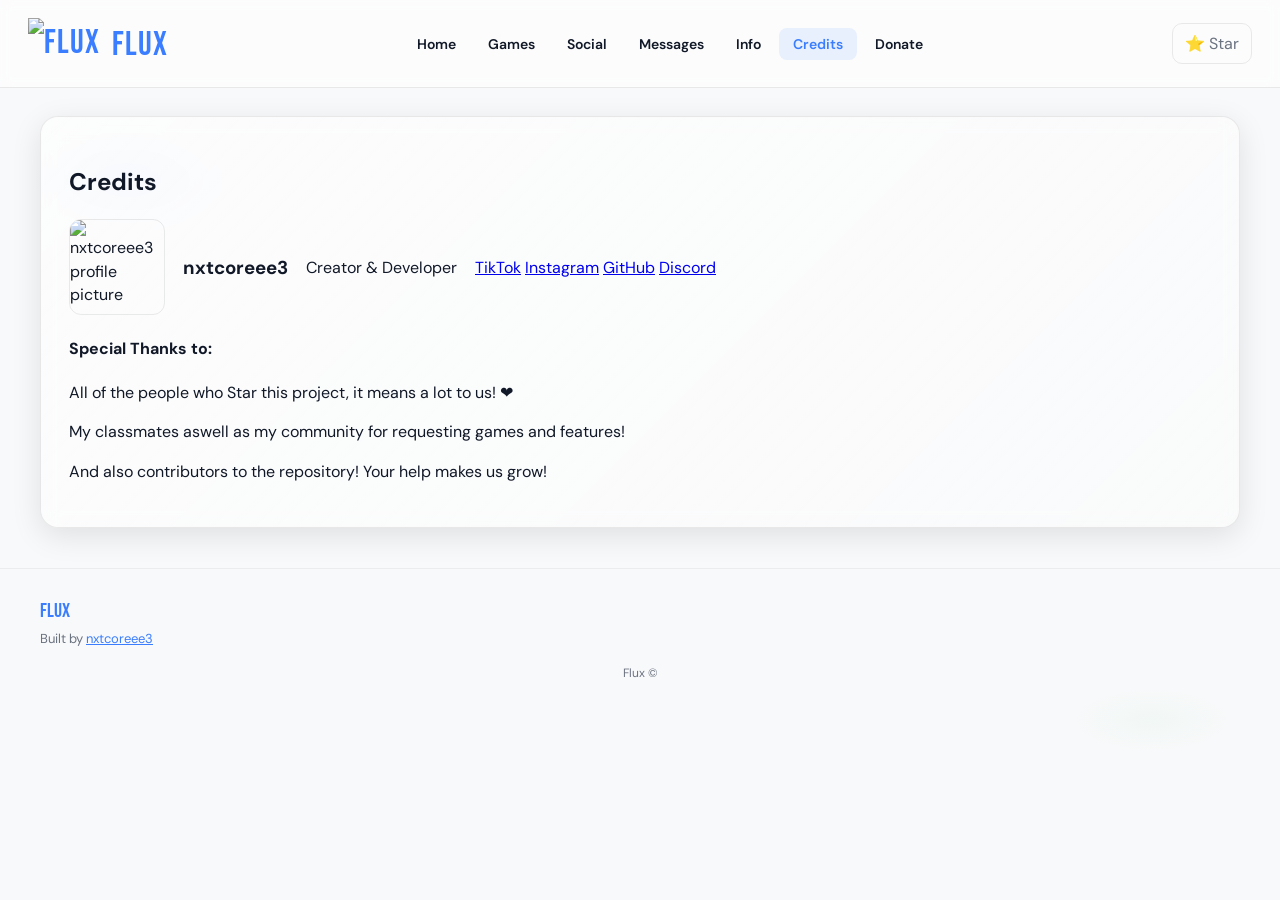
==== commit 5b3a4c14: "Add files via upload" ====
--- a/credits.html
+++ b/credits.html
@@ -19,7 +19,7 @@
   <meta charset="utf-8" />
   <meta name="viewport" content="width=device-width,initial-scale=1" />
   <title>Credits — Flux</title>
-  <link href="https://fonts.googleapis.com/css2?family=Outfit:wght@400;700;800&family=Inter:wght@400;500;600;700&display=swap" rel="stylesheet">
+  <link href="https://fonts.googleapis.com/css2?family=Bebas+Neue&family=DM+Sans:wght@400;500;700&display=swap" rel="stylesheet">
   <link rel="stylesheet" href="style.css">
   <style>
     @media (max-width: 768px) {
--- a/style.css
+++ b/style.css
@@ -5,35 +5,34 @@
 ═══════════════════════════════════════════ */
 
 :root {
-  --bg: #f4f7fb;
+  --bg: #f8f9fa;
   --panel: #ffffff;
-  --glass-bg: rgba(255,255,255,0.7);
-  --glass-border: rgba(0,0,0,0.04);
-  --accent: #6366f1;
-  --muted: #64748b;
-  --text: #0f172a;
+  --glass-bg: rgba(255,255,255,0.5);
+  --glass-border: rgba(0,0,0,0.08);
+  --accent: #3a7dff;
+  --muted: #6b7280;
+  --text: #111827;
   --card: #ffffff;
-  --glass-blur: 16px;
-  --radius: 16px;
-  --glass-shadow: 0 10px 40px rgba(0,0,0,0.05);
-  --glass-gradient: linear-gradient(135deg, rgba(255,255,255,0.9), rgba(255,255,255,0.4));
-  --input-bg: rgba(255,255,255,0.6);
+  --glass-blur: 10px;
+  --radius: 14px;
+  --glass-shadow: 0 8px 30px rgba(0,0,0,0.1);
+  --glass-gradient: linear-gradient(135deg, rgba(255,255,255,0.6), rgba(255,255,255,0.3));
+  --input-bg: transparent;
   --footer-border: rgba(0,0,0,0.05);
 }
 
 html.dark {
-  --bg: #09090b;
-  --panel: #18181b;
-  --glass-bg: rgba(255,255,255,0.02);
-  --glass-border: rgba(255,255,255,0.05);
-  --accent: #06b6d4;
-  --muted: #a1a1aa;
-  --text: #f8fafc;
-  --card: #18181b;
-  --glass-shadow: 0 16px 40px rgba(0,0,0,0.4);
-  --glass-gradient: linear-gradient(135deg, rgba(255,255,255,0.05), rgba(255,255,255,0.01));
-  --input-bg: rgba(255,255,255,0.03);
-  --footer-border: rgba(255,255,255,0.04);
+  --bg: #0f1117;
+  --panel: #1a1d27;
+  --glass-bg: rgba(255,255,255,0.04);
+  --glass-border: rgba(255,255,255,0.08);
+  --muted: #9ca3af;
+  --text: #f3f4f6;
+  --card: #1a1d27;
+  --glass-shadow: 0 8px 30px rgba(0,0,0,0.4);
+  --glass-gradient: linear-gradient(135deg, rgba(255,255,255,0.06), rgba(255,255,255,0.02));
+  --input-bg: rgba(255,255,255,0.05);
+  --footer-border: rgba(255,255,255,0.06);
 }
 
 html.dark body {
@@ -60,7 +59,7 @@
 html, body { height: 100%; }
 body {
   margin: 0;
-  font-family: "Inter", system-ui, -apple-system, "Segoe UI", Roboto, "Helvetica Neue", Arial;
+  font-family: "DM Sans", system-ui, -apple-system, "Segoe UI", Roboto, "Helvetica Neue", Arial;
   background:
     radial-gradient(1200px 600px at 10% 20%, rgba(58,125,255,0.06), transparent 8%),
     radial-gradient(1000px 400px at 90% 80%, rgba(34,197,94,0.03), transparent 8%),
@@ -80,7 +79,7 @@
   position: sticky; top: 0; z-index: 40; transition: background 0.3s ease;
 }
 .brand { display: flex; align-items: center; gap: 12px; }
-.logo { font-family: 'Outfit', sans-serif; font-size: 34px; font-weight: 800; color: var(--accent); text-decoration: none; letter-spacing: -1px; }
+.logo { font-family: 'Bebas Neue', sans-serif; font-size: 34px; color: var(--accent); text-decoration: none; letter-spacing: 1px; }
 .tag { color: var(--muted); font-size: 13px; }
 .nav { display: flex; align-items: center; gap: 12px; }
 .nav-toggle { display: none; background: none; border: 0; color: var(--muted); font-size: 18px; padding: 6px 8px; border-radius: 10px; }
@@ -98,7 +97,7 @@
   background: var(--glass-gradient); border: 1px solid var(--glass-border);
   box-shadow: var(--glass-shadow); backdrop-filter: blur(var(--glass-blur));
 }
-.hero h1 { font-family: 'Outfit', sans-serif; font-size: 48px; font-weight: 800; margin: 0; color: var(--text); letter-spacing: -1px; }
+.hero h1 { font-family: 'Bebas Neue'; font-size: 48px; margin: 0; color: var(--text); }
 .hero p { color: var(--muted); margin: 10px 0 18px; }
 .hero-actions { display: flex; gap: 12px; }
 .btn-large { background: var(--accent); padding: 12px 18px; border-radius: 12px; color: white; text-decoration: none; font-weight: 700; }
@@ -191,7 +190,7 @@
 
 .section { max-width: 1200px; margin: 28px auto; padding: 0 20px; }
 .section-head { display: flex; align-items: center; justify-content: space-between; margin-bottom: 12px; }
-.section-head h2 { margin: 0; font-family: 'Outfit', sans-serif; font-size: 28px; font-weight: 700; letter-spacing: -0.5px; }
+.section-head h2 { margin: 0; font-family: 'Bebas Neue'; font-size: 26px; }
 .search-wrap input, .controls input { background: var(--input-bg); border: 1px solid var(--glass-border); padding: 8px 12px; border-radius: 10px; color: var(--text); }
 .controls select { background: var(--input-bg); border: 1px solid var(--glass-border); padding: 8px 12px; border-radius: 10px; color: var(--text); }
 .controls { display: flex; gap: 10px; align-items: center; }
@@ -207,7 +206,7 @@
 .card:hover { transform: translateY(-8px); box-shadow: 0 18px 60px rgba(0,0,0,0.12); }
 .thumb { width: 100%; height: 160px; object-fit: cover; display: block; }
 .card-body { padding: 12px; flex: 1; display: flex; flex-direction: column; gap: 8px; }
-.title { font-family: 'Inter', sans-serif; font-size: 16px; font-weight: 600; margin: 0; color: var(--text); }
+.title { font-family: 'Bebas Neue'; font-size: 18px; margin: 0; color: var(--text); }
 .meta { color: var(--muted); font-size: 13px; }
 .card-foot { display: flex; justify-content: space-between; align-items: center; padding: 12px; border-top: 1px solid var(--glass-border); }
 .play-btn { background: var(--accent); padding: 10px 14px; border-radius: 10px; color: white; border: none; font-weight: 700; cursor: pointer; }
@@ -236,7 +235,7 @@
 
 .site-footer { margin-top: 40px; padding: 28px 20px; border-top: 1px solid var(--footer-border); }
 .footer-inner { max-width: 1200px; margin: 0 auto; display: flex; gap: 20px; align-items: center; justify-content: space-between; }
-.logo-small { font-family: 'Outfit', sans-serif; font-size: 22px; font-weight: 800; color: var(--accent); text-decoration: none; letter-spacing: -0.5px; }
+.logo-small { font-family: 'Bebas Neue'; font-size: 20px; color: var(--accent); text-decoration: none; }
 .footer-links a { color: var(--muted); text-decoration: none; margin-right: 10px; }
 .star-btn, .coffee-btn { display: inline-block; padding: 8px 12px; border-radius: 10px; text-decoration: none; background: var(--accent); color: #fff; }
 .footer-brand p { color: var(--muted); font-size: 13px; margin: 4px 0 0; }
@@ -735,7 +734,7 @@
   background: none;
   -webkit-text-fill-color: unset;
   color: rgba(255,255,255,0.4);
-  font-family: 'Inter', sans-serif;
+  font-family: 'DM Sans', sans-serif;
 }
 
 /* ── Hero — immersive cinematic ── */
